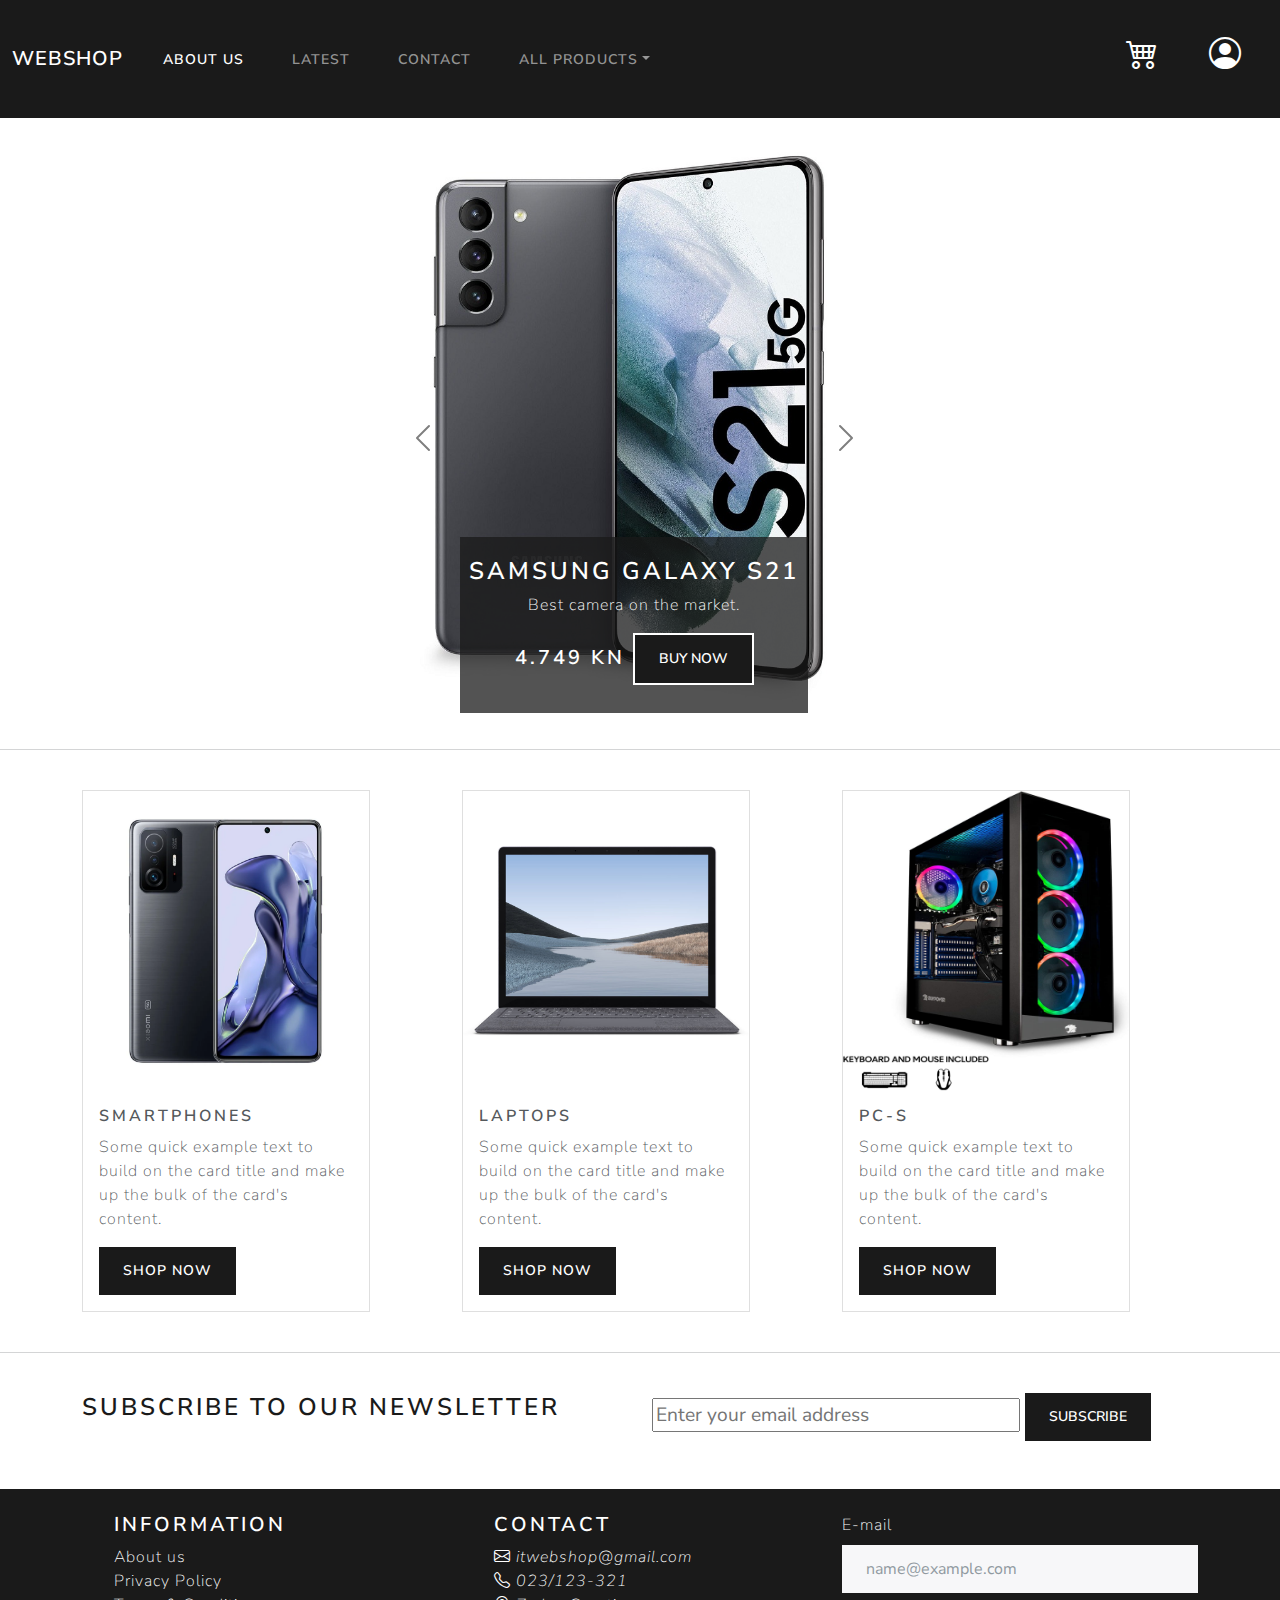
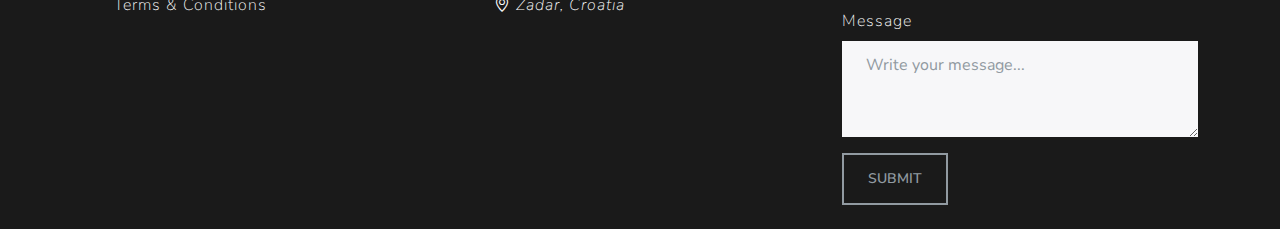
==== index.html @ 24ad2269 "Webshop made" ====
<!DOCTYPE html>
<html>
    <head>
    <meta charset="UTF-8">
    <meta http-equiv="X-UA-Compatible" content="IE=edge">
    <meta name="viewport" content="width=device-width, initial-scale=1.0">
    <meta name="keywords" content="html, css, javascript,">
    <link rel="stylesheet" href="bootstrap.min.css">
    <link rel="stylesheet" href="code.css">
    <link rel="stylesheet" href="https://cdnjs.cloudflare.com/ajax/libs/font-awesome/4.7.0/css/font-awesome.min.css">
    <link rel="stylesheet" href="https://cdn.jsdelivr.net/npm/bootstrap-icons@1.7.2/font/bootstrap-icons.css">
    <title>WEBSHOP</title>
    </head>
    <body>
      <nav class="navbar navbar-expand-lg navbar-dark bg-primary">
        <div class="container-fluid">
          <a class="navbar-brand" href="./index.html">WEBSHOP</a>
          <button class="navbar-toggler" type="button" data-bs-toggle="collapse" data-bs-target="#navbarColor01" aria-controls="navbarColor01" aria-expanded="false" aria-label="Toggle navigation">
            <span class="navbar-toggler-icon"></span>
          </button>
      
          <div class="collapse navbar-collapse" id="navbarColor01">
            <ul class="navbar-nav me-auto">
              <li class="nav-item">
                <a class="nav-link active" href="./aboutus.html">About us
                  <span class="visually-hidden">(current)</span>
                </a>
              </li>
              <li class="nav-item">
                <a class="nav-link" href="./index.html#latest">Latest</a>
              </li>
              <li class="nav-item">
                <a class="nav-link" href="#contact">Contact</a>
              </li>
              <li class="nav-item dropdown">
                <a class="nav-link dropdown-toggle" data-bs-toggle="dropdown" href="#" role="button" aria-haspopup="true" aria-expanded="false">All products</a>
                <div class="dropdown-menu">
                  <a class="dropdown-item" href="./products.html#phones">Smartphones</a>
                  <a class="dropdown-item" href="./products.html#laptops">Laptops</a>
                  <a class="dropdown-item" href="./products.html#pc">PC-s</a>
              </li>
            </ul>
            <button type="button" class="btn btn-primary"><h1 class="nav_btn"><i class="bi bi-cart4 "></h1></i></button>
            <button type="button" class="btn btn-primary"><h1 class="nav_btn"><i class="bi bi-person-circle "></h1></i></button>
          </div>
        </div>
     </nav>

          <br>
          <div id="latest" class="container-fluid">
            <div class="row justify-content-md-center">
              <div class="col col-lg-3">
              </div>
              <div class="col-md-8">
                <div id="carouselExampleDark" class="carousel carousel-dark slide" data-bs-ride="carousel" style="width:60%; height: 60%;" >
                  <div class="carousel-inner">
                    <div class="carousel-item active" data-bs-interval="10000">
                      <img src="./pics/galaxy.jpg" class="d-block w-100" alt="...">
                      <div class="carousel-caption d-none d-md-block bg-primary bg-opacity-75">
                        <h3 style="color: white;">Samsung Galaxy S21</h3>
                        <p style="color: white;">Best camera on the market.</p>
                        <h4 style="color: white;">4.749 kn <input class="btn btn-primary  btn-outline-light" type="submit" value="BUY NOW"></h4>
                      </div>
                    </div>
                    <div class="carousel-item" data-bs-interval="2000">
                      <img src="./pics/rog.jpg" class="d-block w-100" alt="...">
                      <div class="carousel-caption d-none d-md-block bg-primary bg-opacity-75">
                        <h3 style="color: white;">Acer Predator Helios 300 PH315-53-502A</h3>
                        <p style="color: white;">Intel® Core ™ i5-10300H, NVIDIA GeForce RTX 2070, 16 GB RAM</p>

                        <h4 style="color: white;">10.099 kn <input class="btn btn-primary  btn-outline-light" type="submit" value="BUY NOW"></h4>
                    </div>
                  </div>
                  <button class="carousel-control-prev" type="button" data-bs-target="#carouselExampleDark" data-bs-slide="prev">
                    <span class="carousel-control-prev-icon" aria-hidden="true"></span>
                    <span class="visually-hidden">Previous</span>
                  </button>
                  <button class="carousel-control-next" type="button" data-bs-target="#carouselExampleDark" data-bs-slide="next">
                    <span class="carousel-control-next-icon" aria-hidden="true"></span>
                    <span class="visually-hidden">Next</span>
                  </button>
                </div>
              </div>
            </div>
          </div>
          </div>

          <hr>
          <br>

          <div class="container-xl">
            <div class="row">
              <div class="col">
                <div class="card" style="width: 18rem;">
                    <img src="./pics/smartphone.jpg" width="300" height="300" class="card-img-top" alt="...">
                    <div class="card-body">
                      <h5 class="card-title">SMARTPHONES</h5>
                      <p class="card-text">Some quick example text to build on the card title and make up the bulk of the card's content.</p>
                      <a href="#" class="btn btn-primary">SHOP NOW</a>
                    </div>
                  </div>
              </div>
              <div class="col">
                <div class="card" style="width: 18rem;">
                    <img src="./pics/laptop.jpg" width="300" height="300" class="card-img-top" alt="...">
                    <div class="card-body">
                      <h5 class="card-title">LAPTOPS</h5>
                      <p class="card-text">Some quick example text to build on the card title and make up the bulk of the card's content.</p>
                      <a href="#" class="btn btn-primary">SHOP NOW</a>
                    </div>
                  </div>
              </div>
              <div class="col">
                <div class="card" style="width: 18rem;">
                    <img src="./pics/pc.jpg" width="300" height="300" class="card-img-top" alt="...">
                    <div class="card-body">
                      <h5 class="card-title">PC-s</h5>
                      <p class="card-text">Some quick example text to build on the card title and make up the bulk of the card's content.</p>
                      <a href="#" class="btn btn-primary">SHOP NOW</a>
                    </div>
                  </div>
              </div>
            </div>
          </div>

          <br>
          <hr>
          <br>

          <div class="container-md">
            <div class="row">
              <div class="col">
                <h3>Subscribe to our newsletter</h3>
              </div>
              <div class="col">
                <form action="#">
                    <input type="email" placeholder="Enter your email address" class="newsletter__email">
                    <button type="button" class="btn btn-primary">SUBSCRIBE</button>
                  </form>
              </div>
            </div>
          </div>

          <br>
          <br>

          <div id="contact" class="container-fluid bg-primary">
            <div class="container-md">
                <div class="row">
                  <div class="col">
                      <br>
                    <ul style="list-style-type: none;">
                        <li><h4 style="color: white">INFORMATION</46></li>
                        <li><a href="#" style="color: white;text-decoration: none;">About us</a></li>
                        <li><a href="#" style="color: white;text-decoration: none;">Privacy Policy</a></li>
                        <li><a href="#" style="color: white;text-decoration: none;">Terms & Conditions</a></li>
                    </ul>
                  </div>
                  <div class="col">
                      <br>
                    <ul style="list-style-type: none;">
                        <li><h4 style="color: white">CONTACT</46></li>
                        <li><i class="bi bi-envelope" style="color: white;"> itwebshop@gmail.com</i></li>
                        <li><i class="bi bi-telephone" style="color: white;"> 023/123-321</i></li>
                        <li><i class="bi bi-geo-alt" style="color: white;"> Zadar, Croatia</i></li>
                    </ul>

                  </div>
                  <div class="col">
                    <br>
                    <div class="mb-3">
                      <label for="exampleFormControlInput1" class="form-label" style="color: white;">E-mail</label>
                      <input type="email" class="form-control" id="exampleFormControlInput1" placeholder="name@example.com">
                    </div>
                    <div class="mb-3">
                      <label for="exampleFormControlTextarea1" class="form-label" style="color: white;">Message</label>
                      <textarea class="form-control" id="exampleFormControlTextarea1" rows="3" placeholder="Write your message..."></textarea>
                    </div>
                    <input class="btn btn-outline-secondary btn-outline-primary" type="submit" value="Submit">
                  </div>
                </div>
              </div>
              <br>
          </div>

          <script src="https://cdn.jsdelivr.net/npm/bootstrap@5.1.3/dist/js/bootstrap.bundle.min.js" integrity="sha384-ka7Sk0Gln4gmtz2MlQnikT1wXgYsOg+OMhuP+IlRH9sENBO0LRn5q+8nbTov4+1p" crossorigin="anonymous"></script>
    </body>
</html>
---- code.css ----
.newsletter__email {
    width: 23rem;
    font-size: 1.2rem;
  }

  .newsletter__data h3 {
    font-size: 1.6rem;
  }

  .newsletter__data p {
    font-size: 1rem;
  }

  .newsletter__link:link,
  .newsletter__link:visited {
    padding: 1.2rem 2rem;
    margin-left: 0;
  }

.nav_btn{
  color: white;
}
.nav_btn:hover{
  color: grey;
}
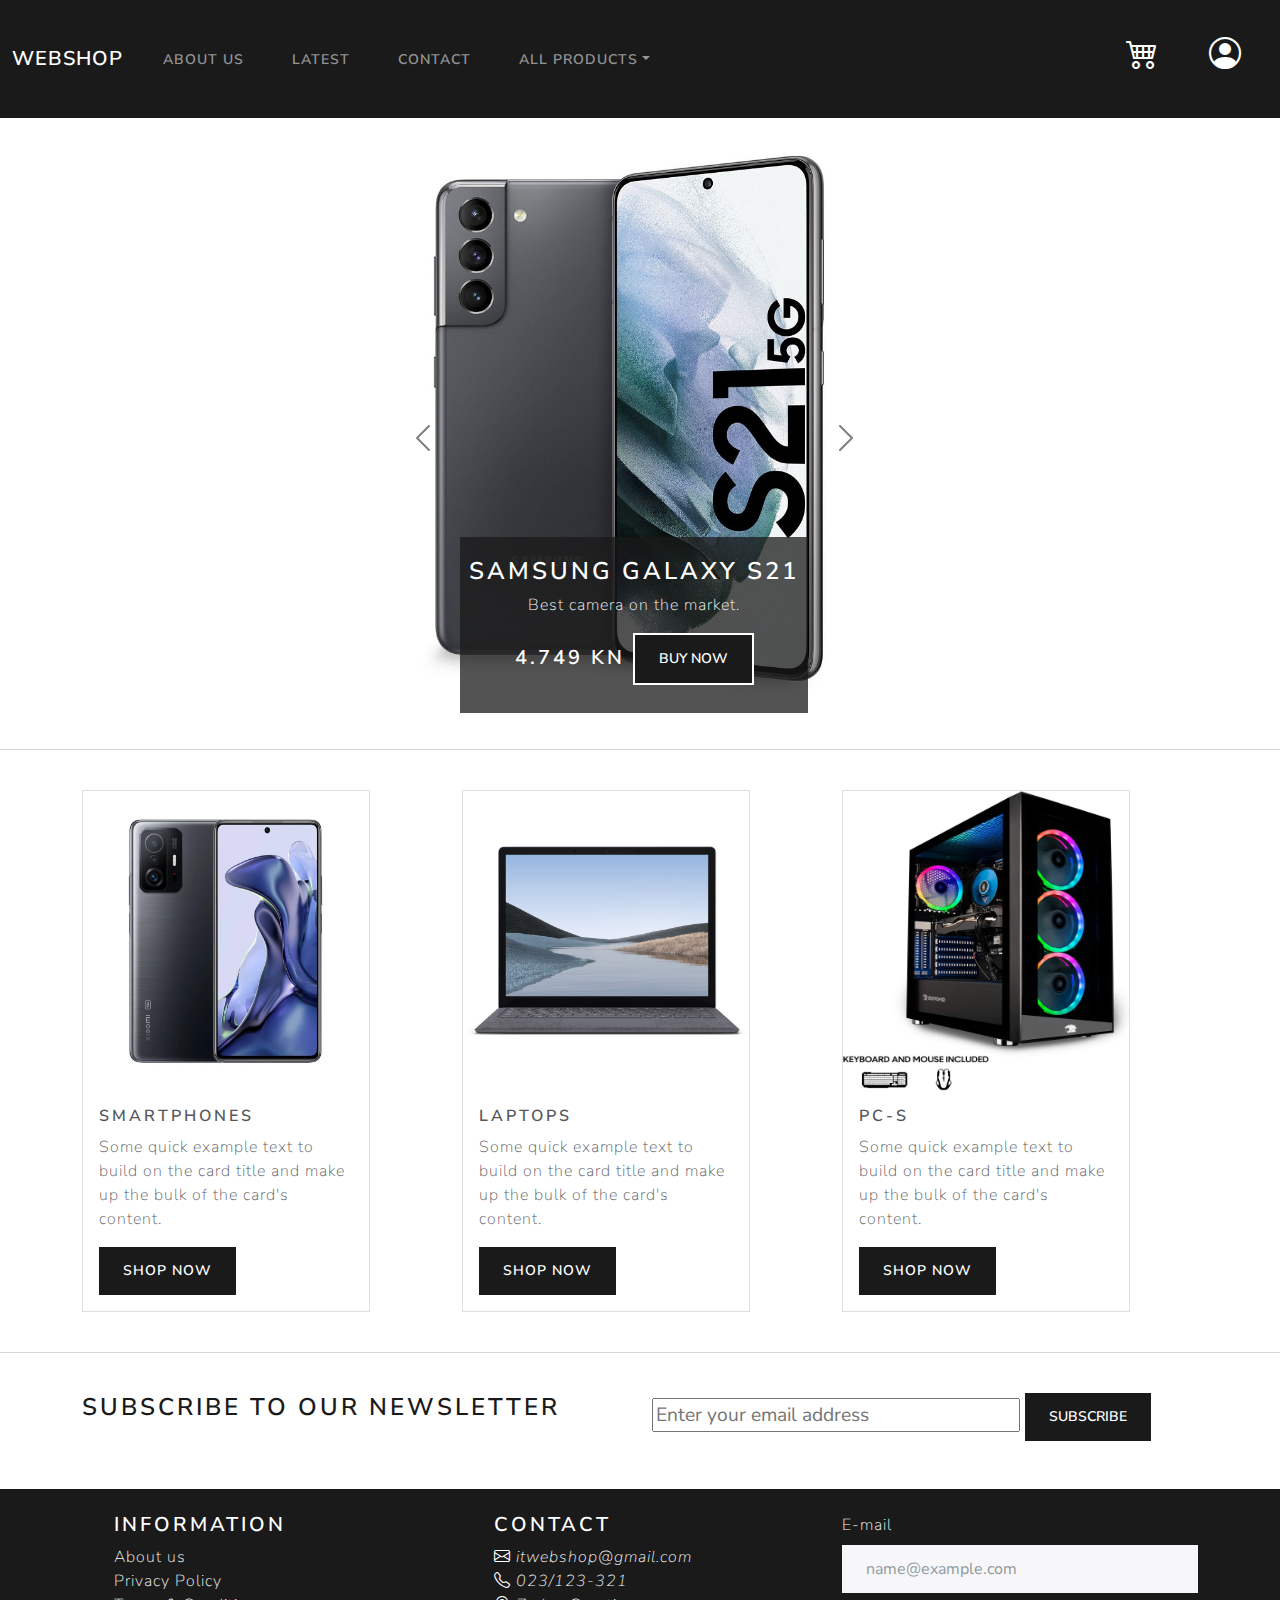
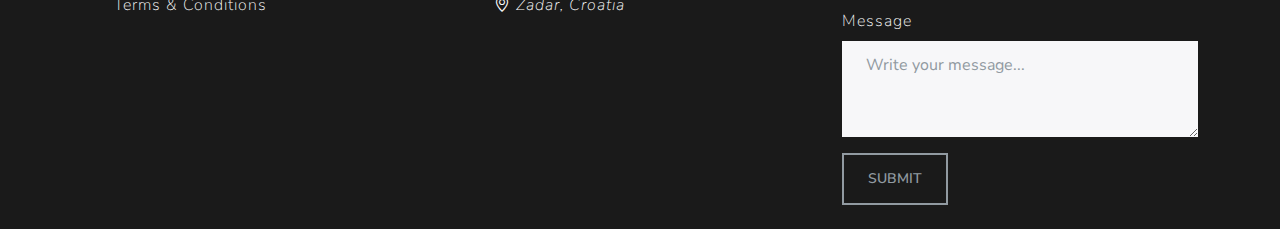
==== commit f1b966f2: "Webshop made" ====
--- a/index.html
+++ b/index.html
@@ -22,8 +22,7 @@
           <div class="collapse navbar-collapse" id="navbarColor01">
             <ul class="navbar-nav me-auto">
               <li class="nav-item">
-                <a class="nav-link active" href="./aboutus.html">About us
-                  <span class="visually-hidden">(current)</span>
+                <a class="nav-link" href="./aboutus.html">About us
                 </a>
               </li>
               <li class="nav-item">
